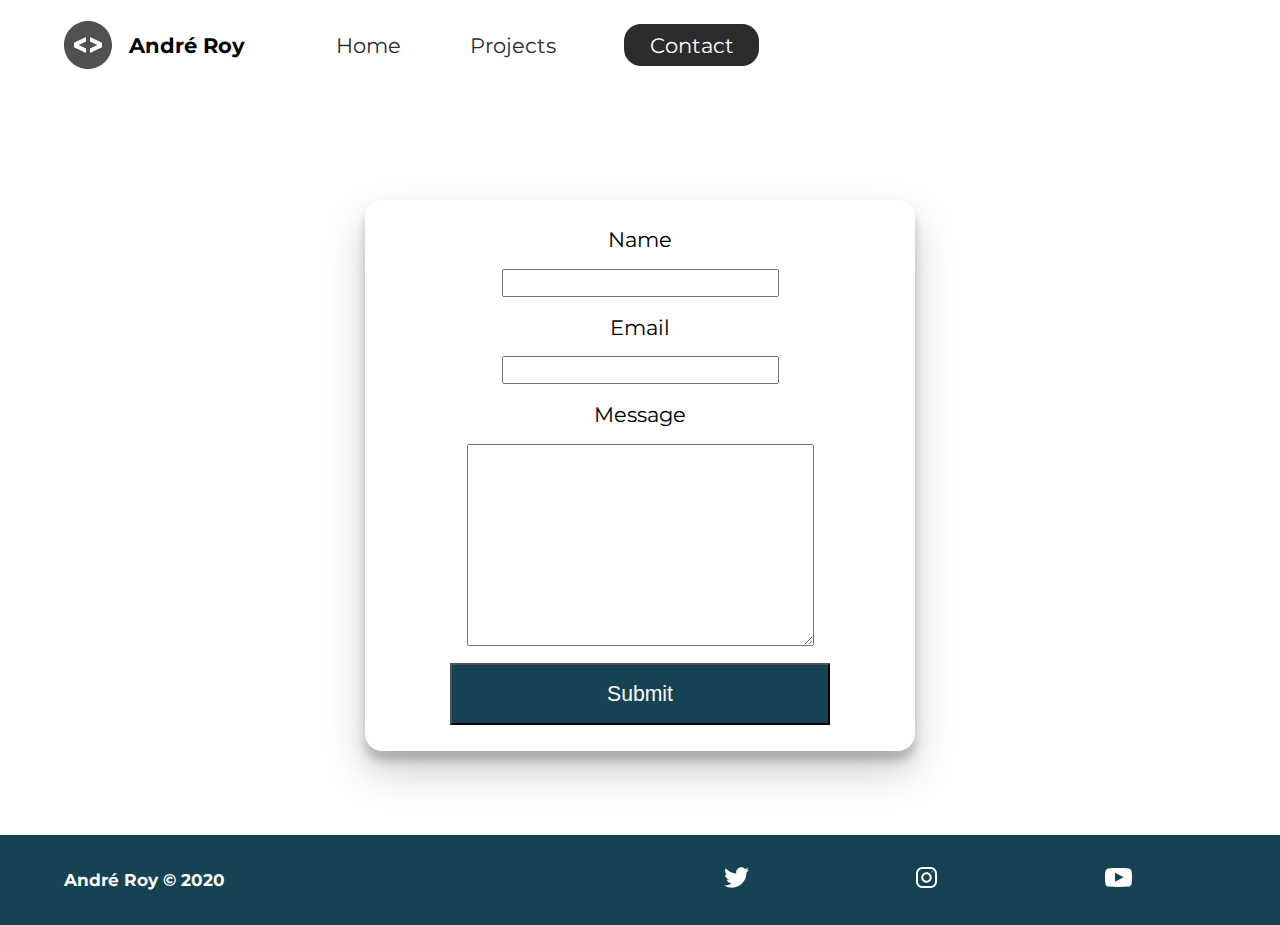
==== contact/index.html @ 918b7030 "Added - Projects Page and Contact Page" ====
<!DOCTYPE html>
<html lang="en">
  <head>
    <meta charset="UTF-8" />
    <meta name="viewport" content="width=device-width, initial-scale=1.0" />
    <meta http-equiv="X-UA-Compatible" content="ie=edge" />
    <meta
      name="description"
      content="André Roy is a front end web developer who specializes in html, css."
    />
    <meta name="robots" content="index,follow" />
    <link
      href="https://fonts.googleapis.com/css?family=Montserrat:400,500&display=swap"
      rel="stylesheet"
    />
    <link rel="stylesheet" href="../styles/style.css" />
    <title>André Roy | Web Developer</title>
  </head>
  <body>
    <header class="main-head">
      <nav>
        <div class="logo">
          <img src="../icons/code.svg" alt="logo" />
          <h1>André Roy</h1>
        </div>
        <ul>
          <li><a href="../index.html">Home</a></li>
          <li><a href="../projects/">Projects</a></li>
          <li><a class="active" href="./index.html">Contact</a></li>
        </ul>
      </nav>
    </header>
    <section class="form-section">
      <form>
        <label for="name">Name</label>
        <input type="text" name="name" id="name" required />
        <label for="email">Email</label>
        <input type="email" name="email" id="email" required />
        <label for="message">Message</label>
        <textarea name="message" id="message" cols="30" rows="10"></textarea>
        <button type="submit">Submit</button>
      </form>
    </section>
    <footer>
      <h4>André Roy &copy; 2020</h4>
      <ul>
        <li>
          <a href="#">
            <img src="../icons/twitter 1.svg" alt="twitter-social" />
          </a>
        </li>
        <li>
          <a href="#">
            <img src="../icons/instagram 1.svg" alt="instagram-social" />
          </a>
        </li>
        <li>
          <a href="#">
            <img src="../icons/youtube-symbol 1.svg" alt="youtube-social" />
          </a>
        </li>
      </ul>
    </footer>
  </body>
</html>
---- styles/style.css ----
* {
  margin: 0;
  padding: 0;
  -webkit-box-sizing: border-box;
          box-sizing: border-box;
}

html {
  font-size: 62.5%;
}

body {
  font-family: "Montserrat", sans-serif;
}

h1 {
  font-size: 2.5rem;
}

li,
button,
label,
input,
a,
p {
  font-size: 2.5rem;
}

h2 {
  font-size: 4rem;
}

h3 {
  font-size: 2.5rem;
}

h4,
h5 {
  font-size: 2rem;
}

ul {
  list-style: none;
}

a {
  text-decoration: none;
  color: #2c2c2c;
}

.main-head {
  width: 95%;
  margin: 0 0 0 auto;
}

nav {
  display: -webkit-box;
  display: -ms-flexbox;
  display: flex;
  -webkit-box-pack: justify;
      -ms-flex-pack: justify;
          justify-content: space-between;
  -webkit-box-align: center;
      -ms-flex-align: center;
          align-items: center;
  -webkit-box-orient: horizontal;
  -webkit-box-direction: normal;
      -ms-flex-direction: row;
          flex-direction: row;
  min-height: 10vh;
  width: 60%;
  -ms-flex-wrap: wrap;
      flex-wrap: wrap;
}

nav .logo {
  display: -webkit-box;
  display: -ms-flexbox;
  display: flex;
  -webkit-box-pack: start;
      -ms-flex-pack: start;
          justify-content: flex-start;
  -webkit-box-align: center;
      -ms-flex-align: center;
          align-items: center;
  -webkit-box-orient: horizontal;
  -webkit-box-direction: normal;
      -ms-flex-direction: row;
          flex-direction: row;
  -webkit-box-flex: 1;
      -ms-flex: 1 1 10rem;
          flex: 1 1 10rem;
}

nav .logo h1 {
  margin: 2rem;
}

nav ul {
  display: -webkit-box;
  display: -ms-flexbox;
  display: flex;
  -ms-flex-pack: distribute;
      justify-content: space-around;
  -webkit-box-align: center;
      -ms-flex-align: center;
          align-items: center;
  -webkit-box-orient: horizontal;
  -webkit-box-direction: normal;
      -ms-flex-direction: row;
          flex-direction: row;
  -webkit-box-flex: 1;
      -ms-flex: 1 1 40rem;
          flex: 1 1 40rem;
}

.intro {
  min-height: 90vh;
  width: 90%;
  margin: auto;
  -ms-flex-wrap: wrap;
      flex-wrap: wrap;
  display: -webkit-box;
  display: -ms-flexbox;
  display: flex;
  -webkit-box-pack: justify;
      -ms-flex-pack: justify;
          justify-content: space-between;
  -webkit-box-align: center;
      -ms-flex-align: center;
          align-items: center;
  -webkit-box-orient: horizontal;
  -webkit-box-direction: normal;
      -ms-flex-direction: row;
          flex-direction: row;
}

.intro h2 {
  font-size: 8rem;
  padding-top: 2rem;
  background: -webkit-gradient(linear, left top, right top, from(#38d39f), to(#38a4d3));
  background: linear-gradient(left, #38d39f, #38a4d3);
  background-clip: text;
  -webkit-text-fill-color: transparent;
  display: inline-block;
}

.intro h3 {
  font-size: 6rem;
  padding: 2rem 0rem;
}

.intro p {
  padding-top: 2rem;
  color: #2c2c2c;
}

.splash {
  position: absolute;
  top: 0%;
  right: 0%;
  height: 100%;
  z-index: -1;
}

.intro-social {
  margin-top: 4rem;
}

.intro-social a {
  margin-right: 5rem;
}

.active {
  background: #2c2c2c;
  color: white;
  padding: 1rem 3rem;
  border-radius: 2rem;
}

.intro-text,
.intro-images {
  -webkit-box-flex: 1;
      -ms-flex: 1 1 40rem;
          flex: 1 1 40rem;
}

#plant-left {
  -webkit-animation: plant 1.5s ease infinite alternate;
          animation: plant 1.5s ease infinite alternate;
}

#plant-right {
  -webkit-animation: plant 1.5s ease infinite alternate 0.5s;
          animation: plant 1.5s ease infinite alternate 0.5s;
}

#me {
  -webkit-animation: me 1s ease infinite alternate;
          animation: me 1s ease infinite alternate;
  -webkit-transform-origin: bottom;
          transform-origin: bottom;
}

#clock-arrow {
  -webkit-animation: clock 1.5s infinite linear;
          animation: clock 1.5s infinite linear;
  transform-box: fill-box;
  -webkit-transform-origin: bottom;
          transform-origin: bottom;
}

@-webkit-keyframes plant {
  from {
    -webkit-transform: translateY(0%);
            transform: translateY(0%);
  }
  to {
    -webkit-transform: translateY(-30%);
            transform: translateY(-30%);
  }
}

@keyframes plant {
  from {
    -webkit-transform: translateY(0%);
            transform: translateY(0%);
  }
  to {
    -webkit-transform: translateY(-30%);
            transform: translateY(-30%);
  }
}

@-webkit-keyframes me {
  from {
    -webkit-transform: rotateZ(-5deg);
            transform: rotateZ(-5deg);
  }
  to {
    -webkit-transform: rotateZ(5deg);
            transform: rotateZ(5deg);
  }
}

@keyframes me {
  from {
    -webkit-transform: rotateZ(-5deg);
            transform: rotateZ(-5deg);
  }
  to {
    -webkit-transform: rotateZ(5deg);
            transform: rotateZ(5deg);
  }
}

@-webkit-keyframes clock {
  from {
    -webkit-transform: rotateZ(0deg);
            transform: rotateZ(0deg);
  }
  to {
    -webkit-transform: rotateZ(360deg);
            transform: rotateZ(360deg);
  }
}

@keyframes clock {
  from {
    -webkit-transform: rotateZ(0deg);
            transform: rotateZ(0deg);
  }
  to {
    -webkit-transform: rotateZ(360deg);
            transform: rotateZ(360deg);
  }
}

.projects {
  width: 90%;
  margin: auto;
  min-height: 90vh;
  display: -webkit-box;
  display: -ms-flexbox;
  display: flex;
  -webkit-box-pack: justify;
      -ms-flex-pack: justify;
          justify-content: space-between;
  -webkit-box-align: center;
      -ms-flex-align: center;
          align-items: center;
  -webkit-box-orient: horizontal;
  -webkit-box-direction: normal;
      -ms-flex-direction: row;
          flex-direction: row;
  text-align: center;
  -ms-flex-wrap: wrap;
      flex-wrap: wrap;
}

.projects h2 {
  margin: 5rem;
}

.travelly,
.elena-joy {
  -webkit-box-flex: 1;
      -ms-flex: 1 1 40rem;
          flex: 1 1 40rem;
}

.form-section {
  min-height: 80vh;
  display: -webkit-box;
  display: -ms-flexbox;
  display: flex;
  -webkit-box-pack: center;
      -ms-flex-pack: center;
          justify-content: center;
  -webkit-box-align: center;
      -ms-flex-align: center;
          align-items: center;
  -webkit-box-orient: horizontal;
  -webkit-box-direction: normal;
      -ms-flex-direction: row;
          flex-direction: row;
  margin-top: 3rem;
}

.form-section form {
  padding: 3rem 10rem;
  -webkit-box-shadow: 0px 10px 10px rgba(0, 0, 0, 0.2), 0px 20px 40px rgba(0, 0, 0, 0.2);
          box-shadow: 0px 10px 10px rgba(0, 0, 0, 0.2), 0px 20px 40px rgba(0, 0, 0, 0.2);
  display: -webkit-box;
  display: -ms-flexbox;
  display: flex;
  -webkit-box-pack: center;
      -ms-flex-pack: center;
          justify-content: center;
  -webkit-box-align: center;
      -ms-flex-align: center;
          align-items: center;
  -webkit-box-orient: vertical;
  -webkit-box-direction: normal;
      -ms-flex-direction: column;
          flex-direction: column;
  border-radius: 2rem;
}

.form-section form input,
.form-section form textarea {
  margin: 2rem;
}

.form-section form input:focus,
.form-section form textarea:focus {
  outline: 2px solid black;
}

.form-section form textarea {
  font-family: "Montserrat", sans-serif;
  font-size: 2rem;
}

.form-section form button {
  width: 100%;
  padding: 2rem;
  background: #154353;
  color: white;
}

.form-section form button:focus {
  background: #33696b;
}

footer {
  background: #154353;
  color: white;
  min-height: 10vh;
  padding: 0% 5%;
  display: -webkit-box;
  display: -ms-flexbox;
  display: flex;
  -webkit-box-pack: start;
      -ms-flex-pack: start;
          justify-content: flex-start;
  -webkit-box-align: center;
      -ms-flex-align: center;
          align-items: center;
  -webkit-box-orient: horizontal;
  -webkit-box-direction: normal;
      -ms-flex-direction: row;
          flex-direction: row;
}

footer ul {
  -webkit-box-flex: 1;
      -ms-flex: 1 1 40rem;
          flex: 1 1 40rem;
  display: -webkit-box;
  display: -ms-flexbox;
  display: flex;
  -ms-flex-pack: distribute;
      justify-content: space-around;
  -webkit-box-align: center;
      -ms-flex-align: center;
          align-items: center;
  -webkit-box-orient: horizontal;
  -webkit-box-direction: normal;
      -ms-flex-direction: row;
          flex-direction: row;
}

footer h4 {
  -webkit-box-flex: 1;
      -ms-flex: 1 1 40rem;
          flex: 1 1 40rem;
}

@media screen and (max-width: 1332px) {
  html {
    font-size: 53%;
  }
  .splash {
    display: none;
  }
  svg {
    width: 80%;
  }
  .nav {
    width: 100%;
  }
}

@media screen and (max-width: 754px) {
  html {
    font-size: 45%;
  }
  svg {
    height: 60%;
  }
  .main-head {
    width: 100%;
  }
  nav .logo {
    display: -webkit-box;
    display: -ms-flexbox;
    display: flex;
    -webkit-box-pack: center;
        -ms-flex-pack: center;
            justify-content: center;
    -webkit-box-align: center;
        -ms-flex-align: center;
            align-items: center;
    -webkit-box-orient: vertical;
    -webkit-box-direction: normal;
        -ms-flex-direction: column;
            flex-direction: column;
    -webkit-box-flex: 1;
        -ms-flex: 1 1 20rem;
            flex: 1 1 20rem;
    margin-top: 2rem;
  }
  nav ul {
    -webkit-box-flex: 1;
        -ms-flex: 1 1 60rem;
            flex: 1 1 60rem;
    margin: 2rem 0rem;
  }
  .intro-text {
    margin-top: 5rem;
    text-align: center;
  }
  .intro-images {
    text-align: center;
  }
  .intro-social {
    display: -webkit-box;
    display: -ms-flexbox;
    display: flex;
    -webkit-box-pack: center;
        -ms-flex-pack: center;
            justify-content: center;
    -webkit-box-align: center;
        -ms-flex-align: center;
            align-items: center;
    -webkit-box-orient: horizontal;
    -webkit-box-direction: normal;
        -ms-flex-direction: row;
            flex-direction: row;
  }
  .intro-social a {
    margin: 2rem;
  }
  .travelly,
  .elena-joy {
    -webkit-box-flex: 1;
        -ms-flex: 1 1 50rem;
            flex: 1 1 50rem;
  }
  .travelly img,
  .elena-joy img {
    width: 100%;
    height: 100%;
  }
  form {
    padding: 0;
    width: 100%;
  }
}
/*# sourceMappingURL=style.css.map */
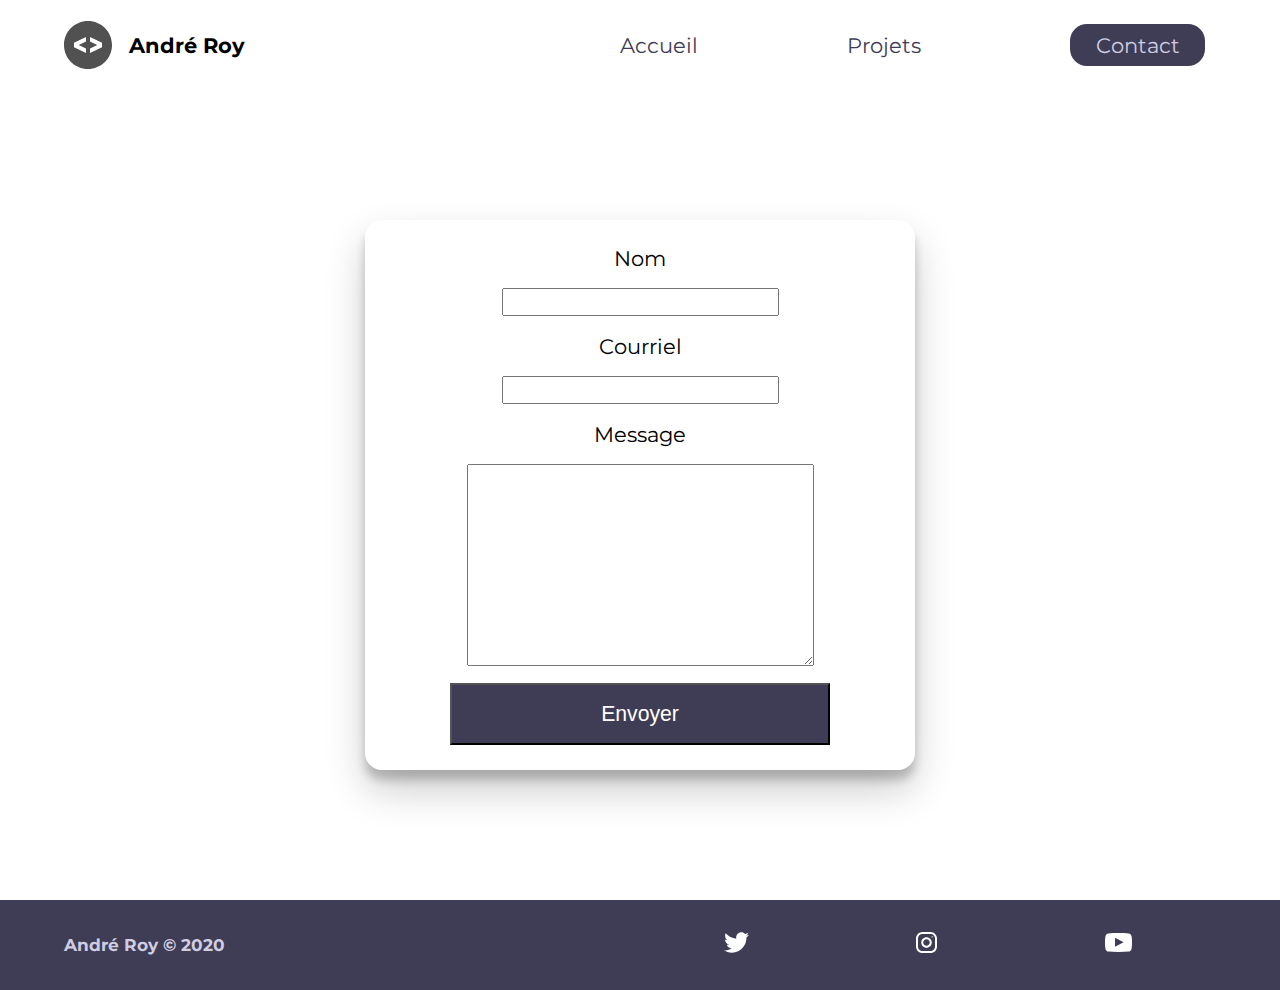
==== commit 5fa55efb: "Modify - French Version" ====
--- a/contact/index.html
+++ b/contact/index.html
@@ -6,7 +6,7 @@
     <meta http-equiv="X-UA-Compatible" content="ie=edge" />
     <meta
       name="description"
-      content="André Roy is a front end web developer who specializes in html, css."
+      content="André Roy est un développeur web full-stack spécialisé en HTML, CSS & JavaScript."
     />
     <meta name="robots" content="index,follow" />
     <link
@@ -24,21 +24,21 @@
           <h1>André Roy</h1>
         </div>
         <ul>
-          <li><a href="../index.html">Home</a></li>
-          <li><a href="../projects/">Projects</a></li>
+          <li><a href="../index.html">Accueil</a></li>
+          <li><a href="../projects/">Projets</a></li>
           <li><a class="active" href="./index.html">Contact</a></li>
         </ul>
       </nav>
     </header>
     <section class="form-section">
-      <form>
-        <label for="name">Name</label>
+      <form name="contact" method="POST" netlify>
+        <label for="name">Nom</label>
         <input type="text" name="name" id="name" required />
-        <label for="email">Email</label>
+        <label for="email">Courriel</label>
         <input type="email" name="email" id="email" required />
         <label for="message">Message</label>
         <textarea name="message" id="message" cols="30" rows="10"></textarea>
-        <button type="submit">Submit</button>
+        <button type="submit">Envoyer</button>
       </form>
     </section>
     <footer>
--- a/styles/style.css
+++ b/styles/style.css
@@ -26,6 +26,10 @@
   font-size: 2.5rem;
 }
 
+cite {
+  font-size: 1.5rem;
+}
+
 h2 {
   font-size: 4rem;
 }
@@ -45,7 +49,7 @@
 
 a {
   text-decoration: none;
-  color: #2c2c2c;
+  color: #3f3d56;
 }
 
 .main-head {
@@ -140,6 +144,7 @@
   padding-top: 2rem;
   background: -webkit-gradient(linear, left top, right top, from(#38d39f), to(#38a4d3));
   background: linear-gradient(left, #38d39f, #38a4d3);
+  -webkit-background-clip: text;
   background-clip: text;
   -webkit-text-fill-color: transparent;
   display: inline-block;
@@ -152,7 +157,7 @@
 
 .intro p {
   padding-top: 2rem;
-  color: #2c2c2c;
+  color: #3f3d56;
 }
 
 .splash {
@@ -172,8 +177,8 @@
 }
 
 .active {
-  background: #2c2c2c;
-  color: white;
+  background: #3f3d56;
+  color: #d0cde1;
   padding: 1rem 3rem;
   border-radius: 2rem;
 }
@@ -310,7 +315,7 @@
 }
 
 .form-section {
-  min-height: 80vh;
+  min-height: 90vh;
   display: -webkit-box;
   display: -ms-flexbox;
   display: flex;
@@ -324,7 +329,6 @@
   -webkit-box-direction: normal;
       -ms-flex-direction: row;
           flex-direction: row;
-  margin-top: 3rem;
 }
 
 .form-section form {
@@ -365,7 +369,7 @@
 .form-section form button {
   width: 100%;
   padding: 2rem;
-  background: #154353;
+  background: #3f3d56;
   color: white;
 }
 
@@ -374,8 +378,8 @@
 }
 
 footer {
-  background: #154353;
-  color: white;
+  background: #3f3d56;
+  color: #d0cde1;
   min-height: 10vh;
   padding: 0% 5%;
   display: -webkit-box;
@@ -427,7 +431,7 @@
   svg {
     width: 80%;
   }
-  .nav {
+  nav {
     width: 100%;
   }
 }
@@ -504,7 +508,7 @@
     height: 100%;
   }
   form {
-    padding: 0;
+    padding: 0rem;
     width: 100%;
   }
 }
